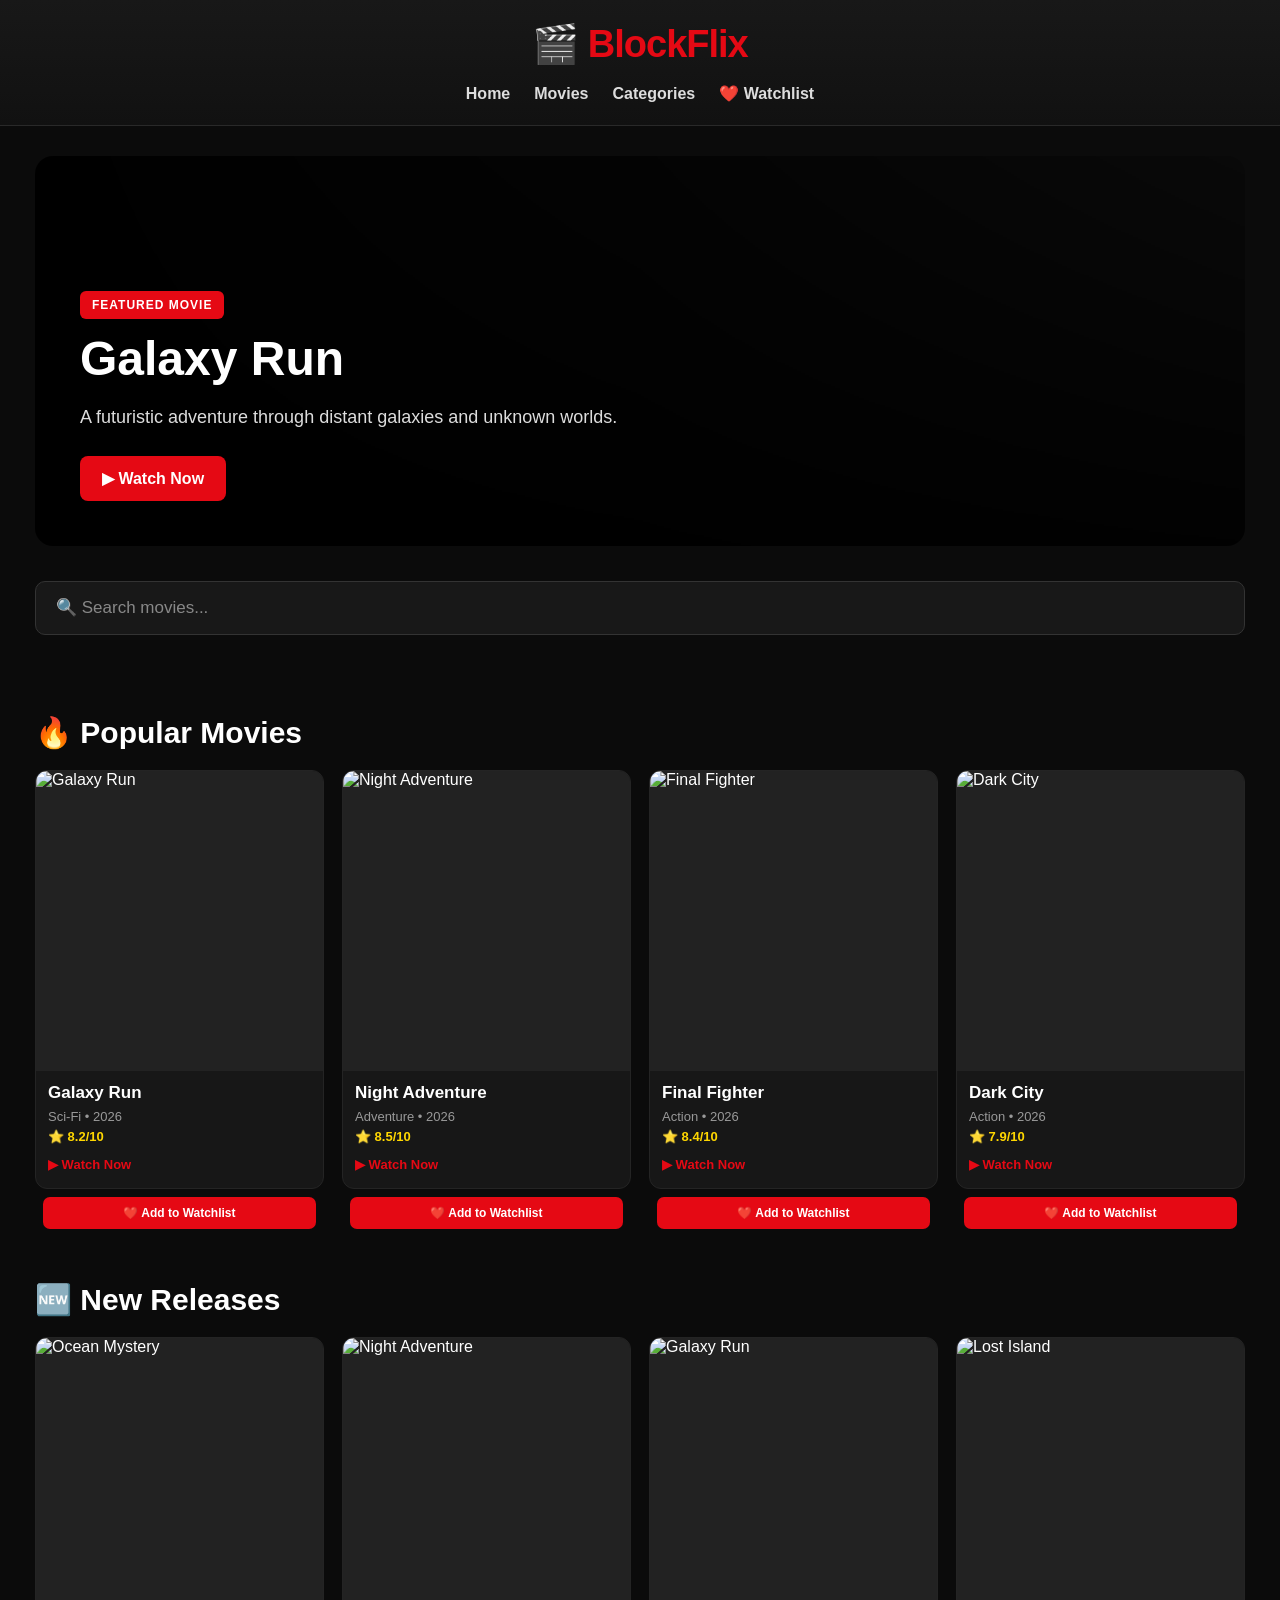
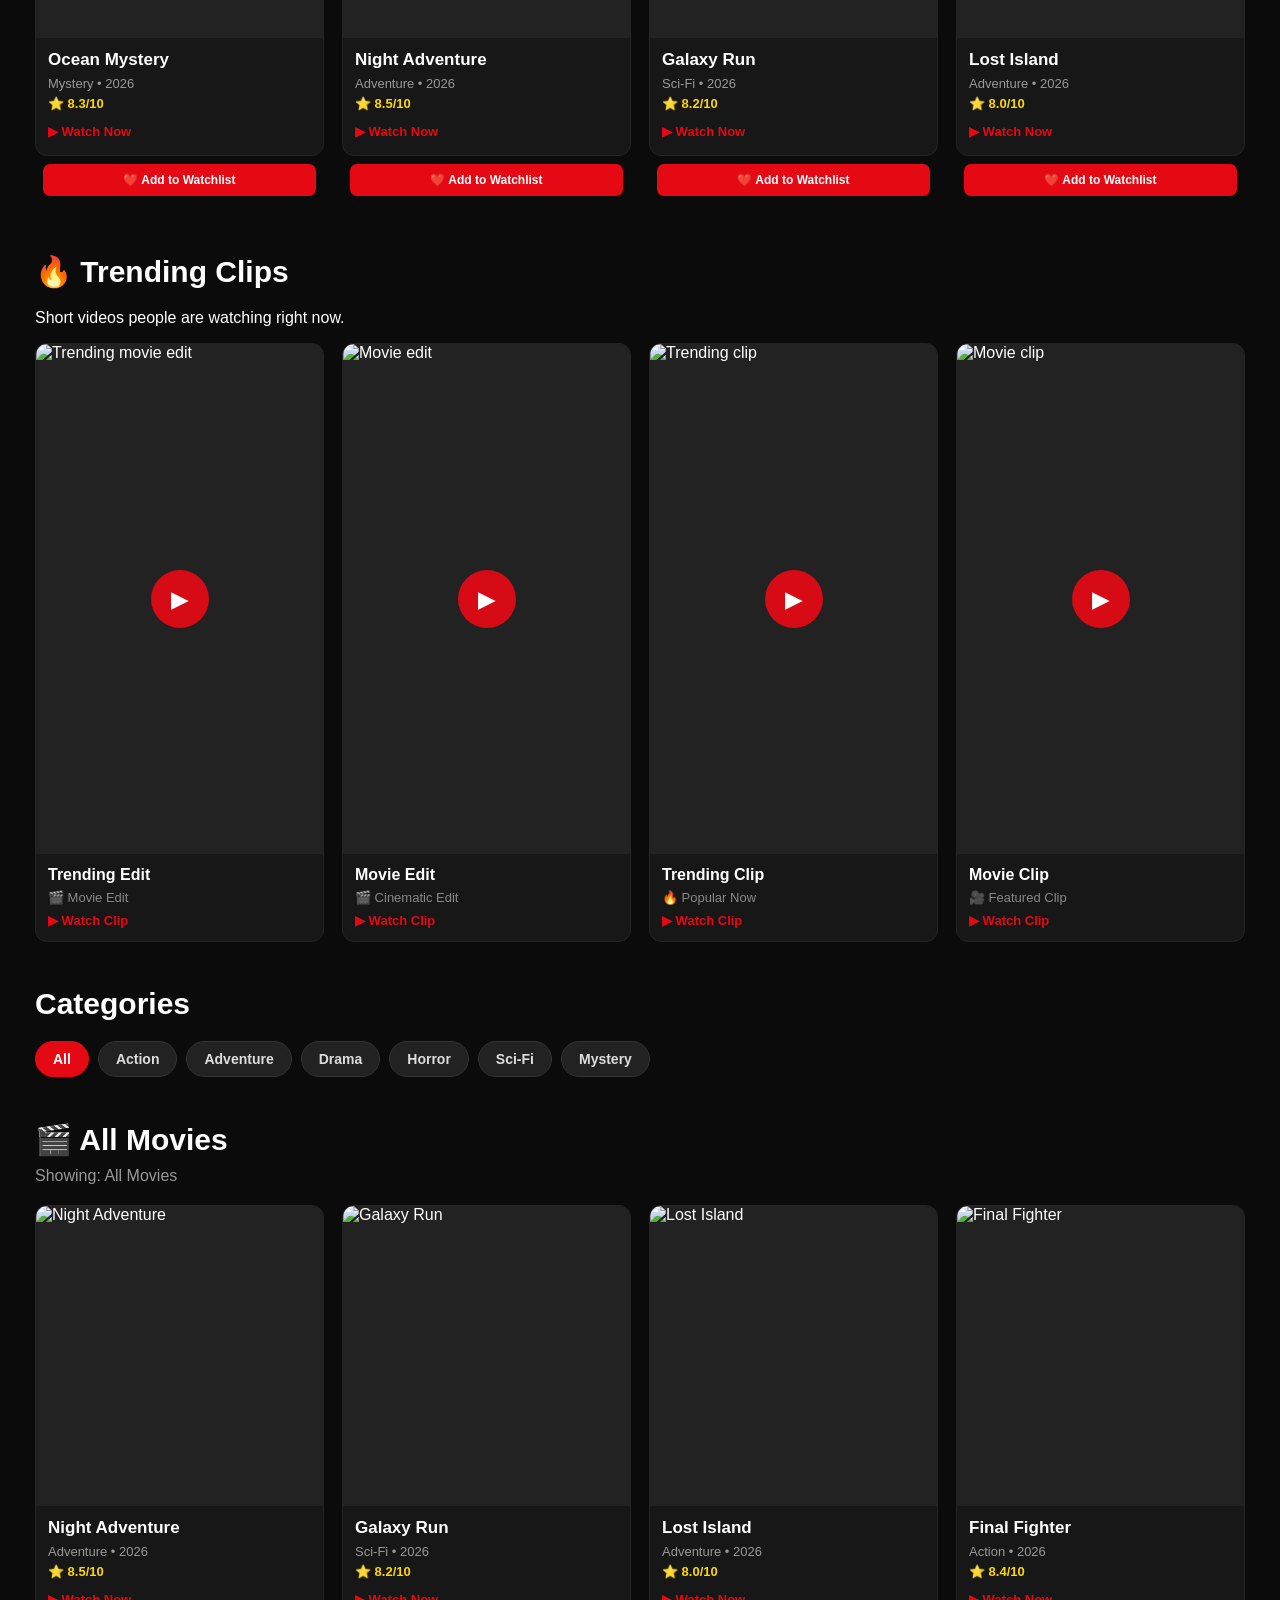
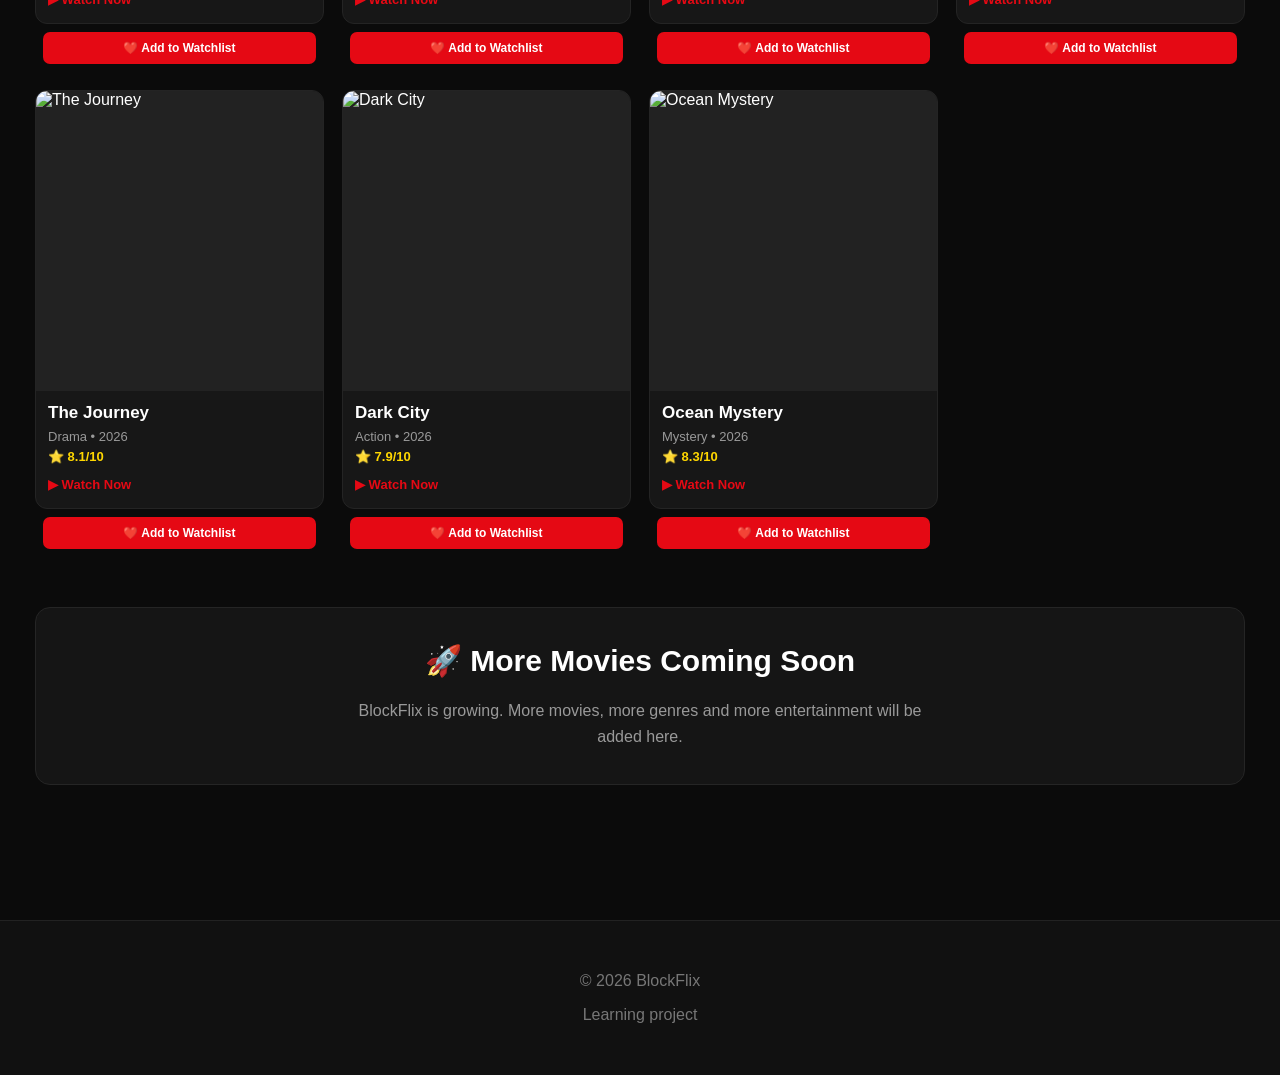
==== index.html @ 64aae800 "Add files via upload" ====
<!DOCTYPE html>
<html lang="en">

<head>

    <meta charset="UTF-8">

    <meta
        name="viewport"
        content="width=device-width, initial-scale=1.0"
    >

    <title>BlockFlix</title>

    <link
        rel="stylesheet"
        href="style.css"
    >

</head>


<body>


<!-- =========================================
     HEADER
========================================= -->

<header>

    <h1>
        🎬 BlockFlix
    </h1>

    <nav>

        <a href="index.html">
            Home
        </a>

        <a href="#movies">
            Movies
        </a>

        <a href="#categories">
            Categories
        </a>

        <a href="watchlist.html">
            ❤️ Watchlist
        </a>

    </nav>

</header>



<!-- =========================================
     MAIN
========================================= -->

<main>


    <!-- =====================================
         FEATURED MOVIE
    ====================================== -->

    <section class="featured-movie">

        <div class="featured-content">

            <span class="featured-label">
                FEATURED MOVIE
            </span>

            <h2>
                Galaxy Run
            </h2>

            <p>
                A futuristic adventure through
                distant galaxies and unknown worlds.
            </p>

            <a
                href="movie.html?id=galaxy-run"
                class="featured-button"
            >
                ▶ Watch Now
            </a>

        </div>

    </section>



    <!-- =====================================
         SEARCH
    ====================================== -->

    <input
        type="text"
        id="searchInput"
        placeholder="🔍 Search movies..."
        autocomplete="off"
    >



    <!-- =====================================
         CONTINUE WATCHING
    ====================================== -->

    <section
        id="continueWatchingSection"
        style="display: none;"
    >

        <h2>
            ▶️ Continue Watching
        </h2>

        <div
            id="continueWatchingGrid"
            class="movie-grid"
        ></div>

    </section>



    <!-- =====================================
         POPULAR MOVIES
    ====================================== -->

    <section id="popular">

        <h2>
            🔥 Popular Movies
        </h2>

        <div
            id="popularMovieGrid"
            class="movie-grid"
        >

            <p>
                Loading popular movies...
            </p>

        </div>

    </section>



    <!-- =====================================
         NEW RELEASES
    ====================================== -->

    <section id="new-releases">

        <h2>
            🆕 New Releases
        </h2>

        <div
            id="newReleaseGrid"
            class="movie-grid"
        >

            <p>
                Loading new releases...
            </p>

        </div>

    </section>



    <!-- =====================================
         TRENDING CLIPS
    ====================================== -->

    <section
        id="trending"
        class="trending-section"
    >

        <h2>
            🔥 Trending Clips
        </h2>

        <p class="trending-subtitle">
            Short videos people are watching right now.
        </p>


        <div class="trending-grid">


            <!-- CLIP 1 -->

            <a
                href="clip.html?id=7656446987218291999"
                class="trending-card"
            >

                <div class="trending-image">

                    <img
                        src="https://images.unsplash.com/photo-1485846234645-a62644f84728?auto=format&fit=crop&w=700&q=80"
                        alt="Trending movie edit"
                        loading="lazy"
                    >

                    <div class="trending-play">
                        ▶
                    </div>

                </div>

                <div class="trending-info">

                    <h3>
                        Trending Edit
                    </h3>

                    <p>
                        🎬 Movie Edit
                    </p>

                    <span class="watch-now">
                        ▶ Watch Clip
                    </span>

                </div>

            </a>



            <!-- CLIP 2 -->

            <a
                href="clip.html?id=7653207770488950037"
                class="trending-card"
            >

                <div class="trending-image">

                    <img
                        src="https://images.unsplash.com/photo-1517604931442-7e0c8ed2963c?auto=format&fit=crop&w=700&q=80"
                        alt="Movie edit"
                        loading="lazy"
                    >

                    <div class="trending-play">
                        ▶
                    </div>

                </div>

                <div class="trending-info">

                    <h3>
                        Movie Edit
                    </h3>

                    <p>
                        🎬 Cinematic Edit
                    </p>

                    <span class="watch-now">
                        ▶ Watch Clip
                    </span>

                </div>

            </a>



            <!-- CLIP 3 -->

            <a
                href="clip.html?id=7674280271902018824"
                class="trending-card"
            >

                <div class="trending-image">

                    <img
                        src="https://images.unsplash.com/photo-1536440136628-849c177e76a1?auto=format&fit=crop&w=700&q=80"
                        alt="Trending clip"
                        loading="lazy"
                    >

                    <div class="trending-play">
                        ▶
                    </div>

                </div>

                <div class="trending-info">

                    <h3>
                        Trending Clip
                    </h3>

                    <p>
                        🔥 Popular Now
                    </p>

                    <span class="watch-now">
                        ▶ Watch Clip
                    </span>

                </div>

            </a>



            <!-- CLIP 4 -->

            <a
                href="clip.html?id=7661126710695349526"
                class="trending-card"
            >

                <div class="trending-image">

                    <img
                        src="https://images.unsplash.com/photo-1489599849927-2ee91cede3ba?auto=format&fit=crop&w=700&q=80"
                        alt="Movie clip"
                        loading="lazy"
                    >

                    <div class="trending-play">
                        ▶
                    </div>

                </div>

                <div class="trending-info">

                    <h3>
                        Movie Clip
                    </h3>

                    <p>
                        🎥 Featured Clip
                    </p>

                    <span class="watch-now">
                        ▶ Watch Clip
                    </span>

                </div>

            </a>


        </div>

    </section>



    <!-- =====================================
         CATEGORIES
    ====================================== -->

    <section id="categories">

        <h2>
            Categories
        </h2>

        <div class="category-buttons">

            <button
                class="category-button active"
                onclick="filterMovies('All')"
            >
                All
            </button>

            <button
                class="category-button"
                onclick="filterMovies('Action')"
            >
                Action
            </button>

            <button
                class="category-button"
                onclick="filterMovies('Adventure')"
            >
                Adventure
            </button>

            <button
                class="category-button"
                onclick="filterMovies('Drama')"
            >
                Drama
            </button>

            <button
                class="category-button"
                onclick="filterMovies('Horror')"
            >
                Horror
            </button>

            <button
                class="category-button"
                onclick="filterMovies('Sci-Fi')"
            >
                Sci-Fi
            </button>

            <button
                class="category-button"
                onclick="filterMovies('Mystery')"
            >
                Mystery
            </button>

        </div>

    </section>



    <!-- =====================================
         ALL MOVIES
    ====================================== -->

    <section id="movies">

        <h2>
            🎬 All Movies
        </h2>

        <p
            id="categoryStatus"
            style="
                color: #999;
                margin-top: -10px;
                margin-bottom: 20px;
            "
        >
            Showing: All Movies
        </p>

        <div
            id="movieGrid"
            class="movie-grid"
        >

            <p>
                Loading movies...
            </p>

        </div>

    </section>



    <!-- =====================================
         COMING SOON
    ====================================== -->

    <section class="coming-soon">

        <h2>
            🚀 More Movies Coming Soon
        </h2>

        <p>
            BlockFlix is growing. More movies,
            more genres and more entertainment
            will be added here.
        </p>

    </section>


</main>



<!-- =========================================
     FOOTER
========================================= -->

<footer>

    <p>
        © 2026 BlockFlix
    </p>

    <p>
        Learning project
    </p>

</footer>



<!-- =========================================
     JAVASCRIPT
========================================= -->

<script src="script.js"></script>

</body>

</html>
---- style.css ----
/* =========================================
   BLOCKFLIX — STREAMING STYLE
========================================= */

* {
    box-sizing: border-box;
}

html {
    scroll-behavior: smooth;
}

body {
    margin: 0;
    padding: 0;
    background: #0b0b0b;
    color: #ffffff;
    font-family: Arial, Helvetica, sans-serif;
}


/* =========================================
   HEADER
========================================= */

header {
    background: linear-gradient(
        to bottom,
        #181818,
        #111111
    );

    padding: 22px 20px;

    text-align: center;

    border-bottom: 1px solid #292929;

    position: sticky;
    top: 0;
    z-index: 100;
}

header h1 {
    margin: 0 0 18px;

    color: #e50914;

    font-size: 38px;

    font-weight: 900;

    letter-spacing: -1px;
}

nav {
    display: flex;

    justify-content: center;

    align-items: center;

    gap: 24px;

    flex-wrap: wrap;
}

nav a {
    color: #dddddd;

    text-decoration: none;

    font-size: 16px;

    font-weight: bold;

    transition:
        color 0.2s ease,
        transform 0.2s ease;
}

nav a:hover {
    color: #ffffff;

    transform: translateY(-1px);
}


/* =========================================
   MAIN
========================================= */

main {
    width: 100%;

    max-width: 1250px;

    margin: auto;

    padding: 30px 20px;
}


/* =========================================
   FEATURED MOVIE
========================================= */

.featured-movie {
    min-height: 390px;

    display: flex;

    align-items: flex-end;

    padding: 45px;

    margin-bottom: 35px;

    border-radius: 18px;

    overflow: hidden;

    background:
        linear-gradient(
            90deg,
            rgba(0,0,0,0.95),
            rgba(0,0,0,0.65),
            rgba(0,0,0,0.15)
        ),
        linear-gradient(
            180deg,
            transparent,
            rgba(0,0,0,0.8)
        );

    position: relative;
}

.featured-content {
    max-width: 600px;

    position: relative;

    z-index: 2;
}

.featured-label {
    display: inline-block;

    color: #ffffff;

    background: #e50914;

    padding: 7px 12px;

    border-radius: 6px;

    font-size: 12px;

    font-weight: 900;

    letter-spacing: 1px;

    margin-bottom: 12px;
}

.featured-movie h2 {
    font-size: 48px;

    margin: 0 0 12px;

    font-weight: 900;
}

.featured-movie p {
    color: #dddddd;

    font-size: 18px;

    line-height: 1.5;

    margin-bottom: 25px;
}

.featured-button {
    display: inline-block;

    background: #e50914;

    color: white;

    text-decoration: none;

    padding: 13px 22px;

    border-radius: 8px;

    font-weight: bold;

    transition:
        background 0.2s ease,
        transform 0.2s ease;
}

.featured-button:hover {
    background: #b20710;

    transform: translateY(-2px);
}


/* =========================================
   SEARCH
========================================= */

#searchInput {
    width: 100%;

    padding: 16px 20px;

    margin-bottom: 35px;

    border: 1px solid #333;

    border-radius: 10px;

    background: #181818;

    color: white;

    font-size: 17px;

    outline: none;
}

#searchInput::placeholder {
    color: #888;
}

#searchInput:focus {
    border-color: #e50914;

    box-shadow:
        0 0 0 2px rgba(229,9,20,0.15);
}


/* =========================================
   SECTION TITLES
========================================= */

section {
    margin-bottom: 45px;
}

h2 {
    font-size: 30px;

    margin-top: 45px;

    margin-bottom: 20px;

    font-weight: 800;
}


/* =========================================
   MOVIE GRID
========================================= */

.movie-grid {
    display: grid;

    grid-template-columns:
        repeat(4, minmax(0, 1fr));

    gap: 18px;
}


/* =========================================
   MOVIE CARD WRAPPER
========================================= */

.watchlist-card-wrapper {
    min-width: 0;

    position: relative;
}


/* =========================================
   MOVIE LINK
========================================= */

.movie-link {
    display: block;

    color: white;

    text-decoration: none;
}


/* =========================================
   MOVIE CARD
========================================= */

.movie-card {
    background: #171717;

    border-radius: 12px;

    overflow: hidden;

    border: 1px solid #242424;

    transition:
        transform 0.25s ease,
        border-color 0.25s ease,
        box-shadow 0.25s ease;
}

.movie-card:hover {
    transform: translateY(-5px);

    border-color: #444;

    box-shadow:
        0 12px 30px rgba(0,0,0,0.45);
}


/* =========================================
   MOVIE POSTER
========================================= */

.movie-card img {
    width: 100%;

    height: 300px;

    object-fit: cover;

    display: block;

    background: #222;

    transition: transform 0.3s ease;
}

.movie-card:hover img {
    transform: scale(1.03);
}


/* =========================================
   MOVIE CARD CONTENT
========================================= */

.movie-card-content {
    padding: 12px 12px 15px;
}

.movie-card h3 {
    margin: 0 0 6px;

    font-size: 17px;

    font-weight: 800;

    white-space: nowrap;

    overflow: hidden;

    text-overflow: ellipsis;
}

.movie-card p {
    margin: 5px 0;

    color: #999;

    font-size: 13px;
}

.movie-rating {
    color: #ffd700 !important;

    font-weight: bold;
}


/* =========================================
   WATCH NOW
========================================= */

.watch-now {
    display: inline-block;

    margin-top: 8px;

    color: #e50914;

    font-size: 13px;

    font-weight: bold;
}


/* =========================================
   CARD WATCHLIST BUTTON
========================================= */

.card-watchlist-button {
    width: calc(100% - 16px);

    margin: 8px;

    padding: 9px;

    border: none;

    border-radius: 7px;

    background: #e50914;

    color: white;

    font-size: 12px;

    font-weight: bold;

    cursor: pointer;

    transition: background 0.2s ease;
}

.card-watchlist-button:hover {
    background: #b20710;
}

.card-watchlist-button.in-watchlist {
    background: #198754;
}


/* =========================================
   REMOVE WATCHLIST
========================================= */

.remove-watchlist-button {
    width: calc(100% - 16px);

    margin: 0 8px 8px;

    padding: 9px;

    border: none;

    border-radius: 7px;

    background: #444;

    color: white;

    font-size: 12px;

    font-weight: bold;

    cursor: pointer;
}

.remove-watchlist-button:hover {
    background: #666;
}


/* =========================================
   CATEGORIES
========================================= */

.category-buttons {
    display: flex;

    flex-wrap: wrap;

    gap: 9px;

    margin-bottom: 30px;
}

.category-button {
    background: #222;

    color: #ddd;

    border: 1px solid #333;

    border-radius: 20px;

    padding: 9px 17px;

    font-size: 14px;

    font-weight: bold;

    cursor: pointer;

    transition:
        background 0.2s ease,
        color 0.2s ease;
}

.category-button:hover {
    background: #333;

    color: white;
}

.category-button.active {
    background: #e50914;

    border-color: #e50914;

    color: white;
}


/* =========================================
   TRENDING CLIPS
========================================= */

.trending-section {
    margin-top: 50px;
}

.trending-grid {
    display: grid;

    grid-template-columns:
        repeat(4, minmax(0, 1fr));

    gap: 18px;
}

.trending-card {
    display: block;

    color: white;

    text-decoration: none;

    background: #171717;

    border: 1px solid #242424;

    border-radius: 12px;

    overflow: hidden;

    transition:
        transform 0.25s ease,
        border-color 0.25s ease;
}

.trending-card:hover {
    transform: translateY(-5px);

    border-color: #444;
}

.trending-image {
    position: relative;

    width: 100%;

    aspect-ratio: 9 / 16;

    background: #222;

    overflow: hidden;
}

.trending-image img {
    width: 100%;

    height: 100%;

    object-fit: cover;

    display: block;
}

.trending-play {
    position: absolute;

    left: 50%;

    top: 50%;

    transform:
        translate(-50%, -50%);

    width: 58px;

    height: 58px;

    border-radius: 50%;

    background: rgba(229,9,20,0.92);

    display: flex;

    align-items: center;

    justify-content: center;

    font-size: 23px;
}

.trending-info {
    padding: 12px;
}

.trending-info h3 {
    margin: 0 0 6px;

    font-size: 16px;
}

.trending-info p {
    margin: 0;

    color: #888;

    font-size: 13px;
}


/* =========================================
   COMING SOON
========================================= */

.coming-soon {
    margin-top: 50px;

    padding: 35px 25px;

    text-align: center;

    background: #151515;

    border: 1px solid #252525;

    border-radius: 15px;
}

.coming-soon h2 {
    margin-top: 0;
}

.coming-soon p {
    color: #999;

    line-height: 1.6;

    max-width: 600px;

    margin: auto;
}


/* =========================================
   MOVIE PAGE
========================================= */

.movie-container {
    max-width: 950px;

    margin: auto;

    text-align: center;
}

#moviePoster {
    width: 100%;

    max-width: 500px;

    max-height: 650px;

    object-fit: cover;

    border-radius: 15px;

    display: block;

    margin: auto;

    box-shadow:
        0 15px 45px rgba(0,0,0,0.45);
}

#movieTitle {
    font-size: 42px;

    margin-top: 30px;

    margin-bottom: 10px;
}

.movie-info {
    color: #aaa;

    font-size: 18px;

    margin: 12px 0;
}

.movie-description {
    color: #ccc;

    font-size: 18px;

    line-height: 1.6;

    margin: 25px auto;

    max-width: 700px;
}


/* =========================================
   MOVIE ACTIONS
========================================= */

.movie-actions {
    display: flex;

    justify-content: center;

    align-items: center;

    flex-wrap: wrap;

    gap: 8px;

    margin: 25px 0;
}


/* =========================================
   BUTTONS
========================================= */

button,
.movie-button {
    display: inline-block;

    background: #e50914;

    color: white;

    border: none;

    border-radius: 8px;

    padding: 12px 20px;

    font-size: 15px;

    font-weight: bold;

    text-decoration: none;

    cursor: pointer;

    transition:
        background 0.2s ease,
        transform 0.2s ease;
}

button:hover,
.movie-button:hover {
    background: #b20710;

    transform: translateY(-1px);
}


/* =========================================
   DOWNLOAD
========================================= */

.download-button {
    background: #198754;
}

.download-button:hover {
    background: #146c43;
}


/* =========================================
   VIDEO PLAYER
========================================= */

.video-container {
    width: 100%;

    max-width: 900px;

    margin: 20px auto 30px;

    background: #000;

    border-radius: 12px;

    overflow: hidden;

    box-shadow:
        0 15px 40px rgba(0,0,0,0.45);
}

#movieVideo {
    width: 100%;

    display: block;

    background: #000;

    max-height: 75vh;
}


/* =========================================
   SHORT VIDEOS
========================================= */

.short-videos {
    margin-top: 60px;
}

.short-video-grid {
    display: grid;

    grid-template-columns:
        repeat(3, 1fr);

    gap: 18px;
}

.short-video-card {
    background: #171717;

    border-radius: 12px;

    overflow: hidden;

    padding-bottom: 15px;

    border: 1px solid #242424;
}

.short-video-card video {
    width: 100%;

    display: block;
}

.short-video-card h3 {
    font-size: 18px;

    margin: 14px;
}

.short-video-card p {
    color: #999;

    margin: 0 14px;
}


/* =========================================
   FOOTER
========================================= */

footer {
    background: #111;

    text-align: center;

    padding: 35px 20px;

    margin-top: 60px;

    color: #777;

    border-top: 1px solid #222;
}


/* =========================================
   TABLET
========================================= */

@media (max-width: 900px) {

    .movie-grid {
        grid-template-columns:
            repeat(3, minmax(0, 1fr));
    }

    .trending-grid {
        grid-template-columns:
            repeat(3, minmax(0, 1fr));
    }

    .movie-card img {
        height: 280px;
    }
}


/* =========================================
   MOBILE
========================================= */

@media (max-width: 600px) {

    header {
        padding: 18px 12px;
    }

    header h1 {
        font-size: 30px;

        margin-bottom: 15px;
    }

    nav {
        gap: 12px 17px;
    }

    nav a {
        font-size: 14px;
    }

    main {
        padding: 18px 12px;
    }

    h2 {
        font-size: 25px;

        margin-top: 35px;

        margin-bottom: 17px;
    }


    /* FEATURED */

    .featured-movie {
        min-height: 330px;

        padding: 25px 20px;

        border-radius: 14px;
    }

    .featured-movie h2 {
        font-size: 34px;
    }

    .featured-movie p {
        font-size: 15px;
    }


    /* SEARCH */

    #searchInput {
        padding: 14px 16px;

        font-size: 16px;

        border-radius: 9px;
    }


    /* CATEGORIES */

    .category-buttons {
        gap: 7px;
    }

    .category-button {
        padding: 8px 13px;

        font-size: 13px;
    }


    /* MOVIE GRID */

    .movie-grid {
        grid-template-columns:
            repeat(2, minmax(0, 1fr));

        gap: 11px;
    }

    .movie-card {
        border-radius: 10px;
    }

    .movie-card img {
        height: 230px;
    }

    .movie-card-content {
        padding: 10px;
    }

    .movie-card h3 {
        font-size: 15px;

        margin: 0 0 5px;
    }

    .movie-card p {
        font-size: 12px;

        margin: 4px 0;
    }

    .watch-now {
        font-size: 12px;

        margin-top: 7px;
    }

    .card-watchlist-button {
        width: calc(100% - 12px);

        margin: 6px;

        padding: 8px 5px;

        font-size: 11px;
    }

    .remove-watchlist-button {
        width: calc(100% - 12px);

        margin: 0 6px 6px;

        padding: 8px 5px;

        font-size: 11px;
    }


    /* TRENDING */

    .trending-grid {
        grid-template-columns:
            repeat(2, minmax(0, 1fr));

        gap: 11px;
    }

    .trending-card {
        border-radius: 10px;
    }

    .trending-play {
        width: 48px;

        height: 48px;

        font-size: 19px;
    }

    .trending-info {
        padding: 9px;
    }

    .trending-info h3 {
        font-size: 14px;
    }

    .trending-info p {
        font-size: 11px;
    }


    /* MOVIE PAGE */

    #movieTitle {
        font-size: 31px;
    }

    #moviePoster {
        max-height: 500px;

        border-radius: 12px;
    }

    .movie-info {
        font-size: 16px;
    }

    .movie-description {
        font-size: 16px;

        line-height: 1.5;
    }

    .movie-actions {
        flex-direction: column;

        width: 100%;
    }

    .movie-actions button,
    .movie-actions .movie-button {
        width: 100%;

        max-width: 330px;

        margin: 4px;

        text-align: center;
    }

    .video-container {
        border-radius: 9px;
    }

    #movieVideo {
        max-height: none;
    }


    /* FOOTER */

    footer {
        padding: 28px 15px;

        margin-top: 40px;
    }

}
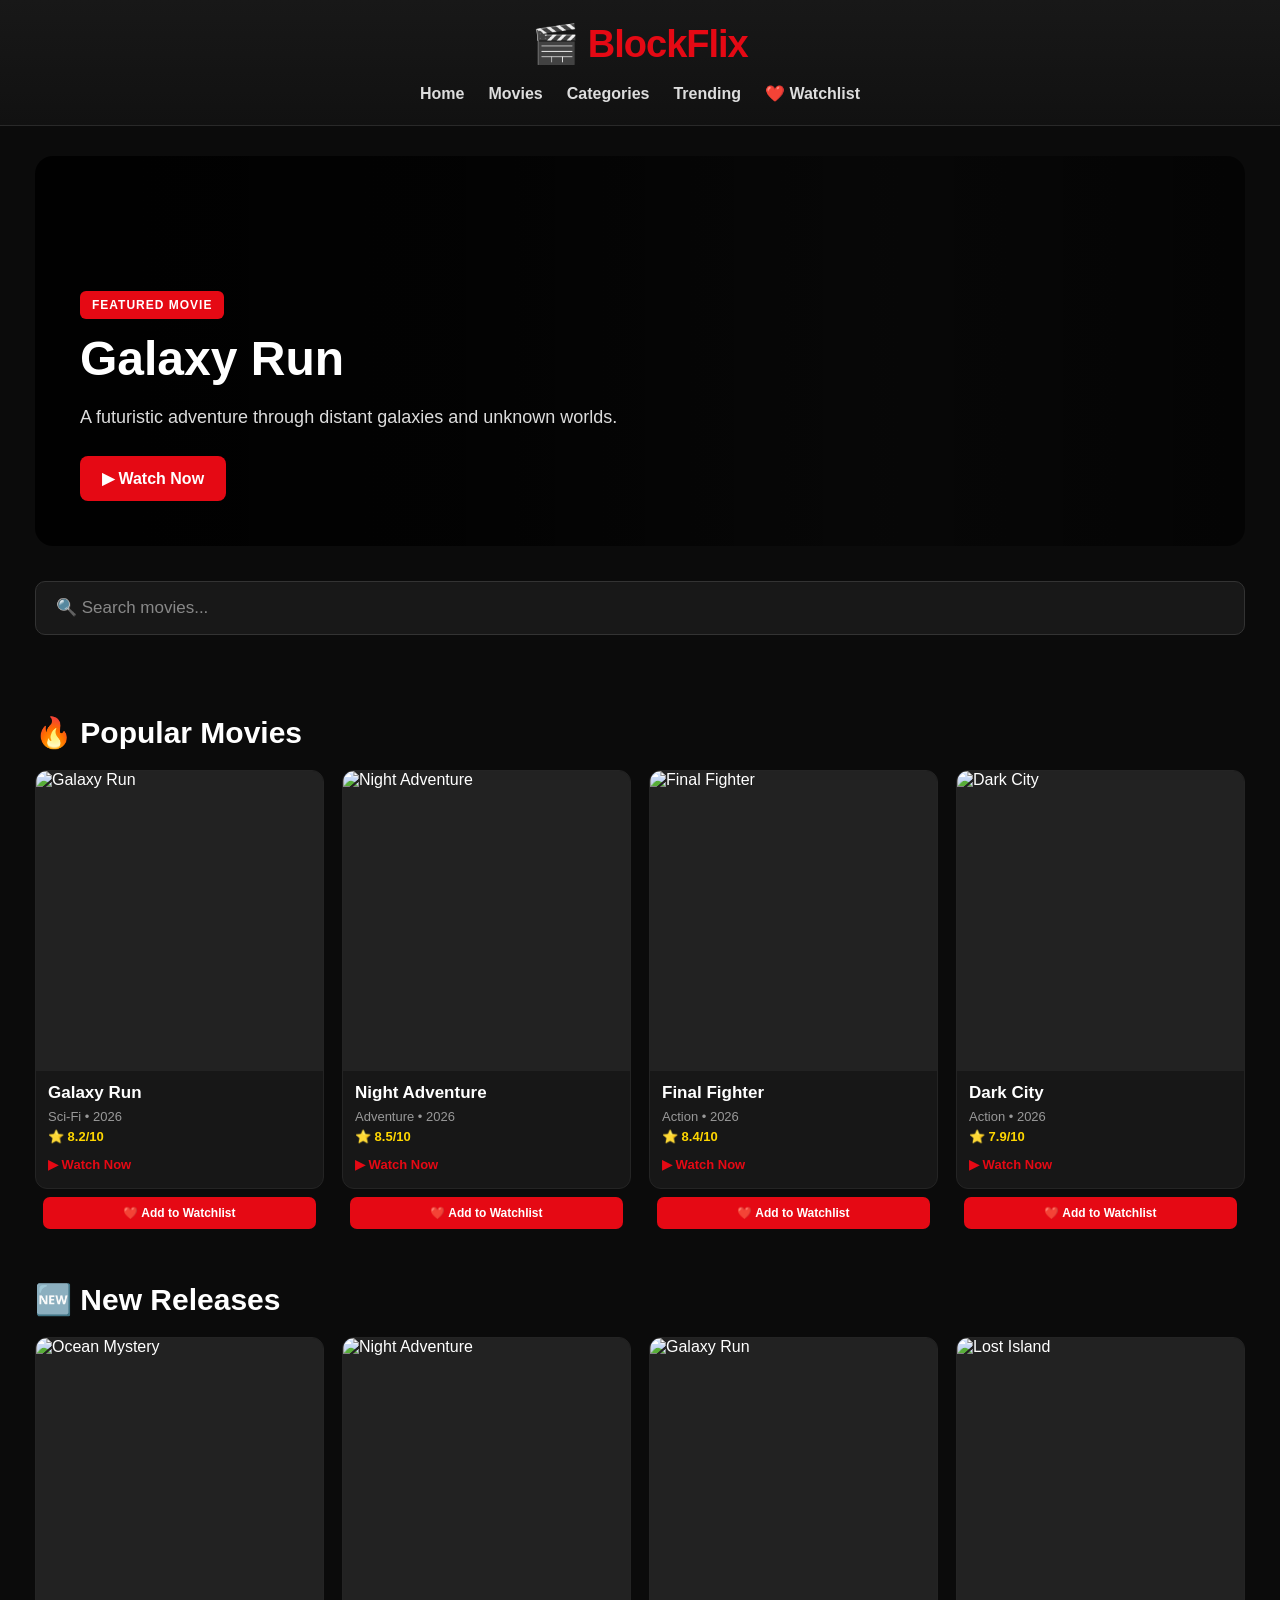
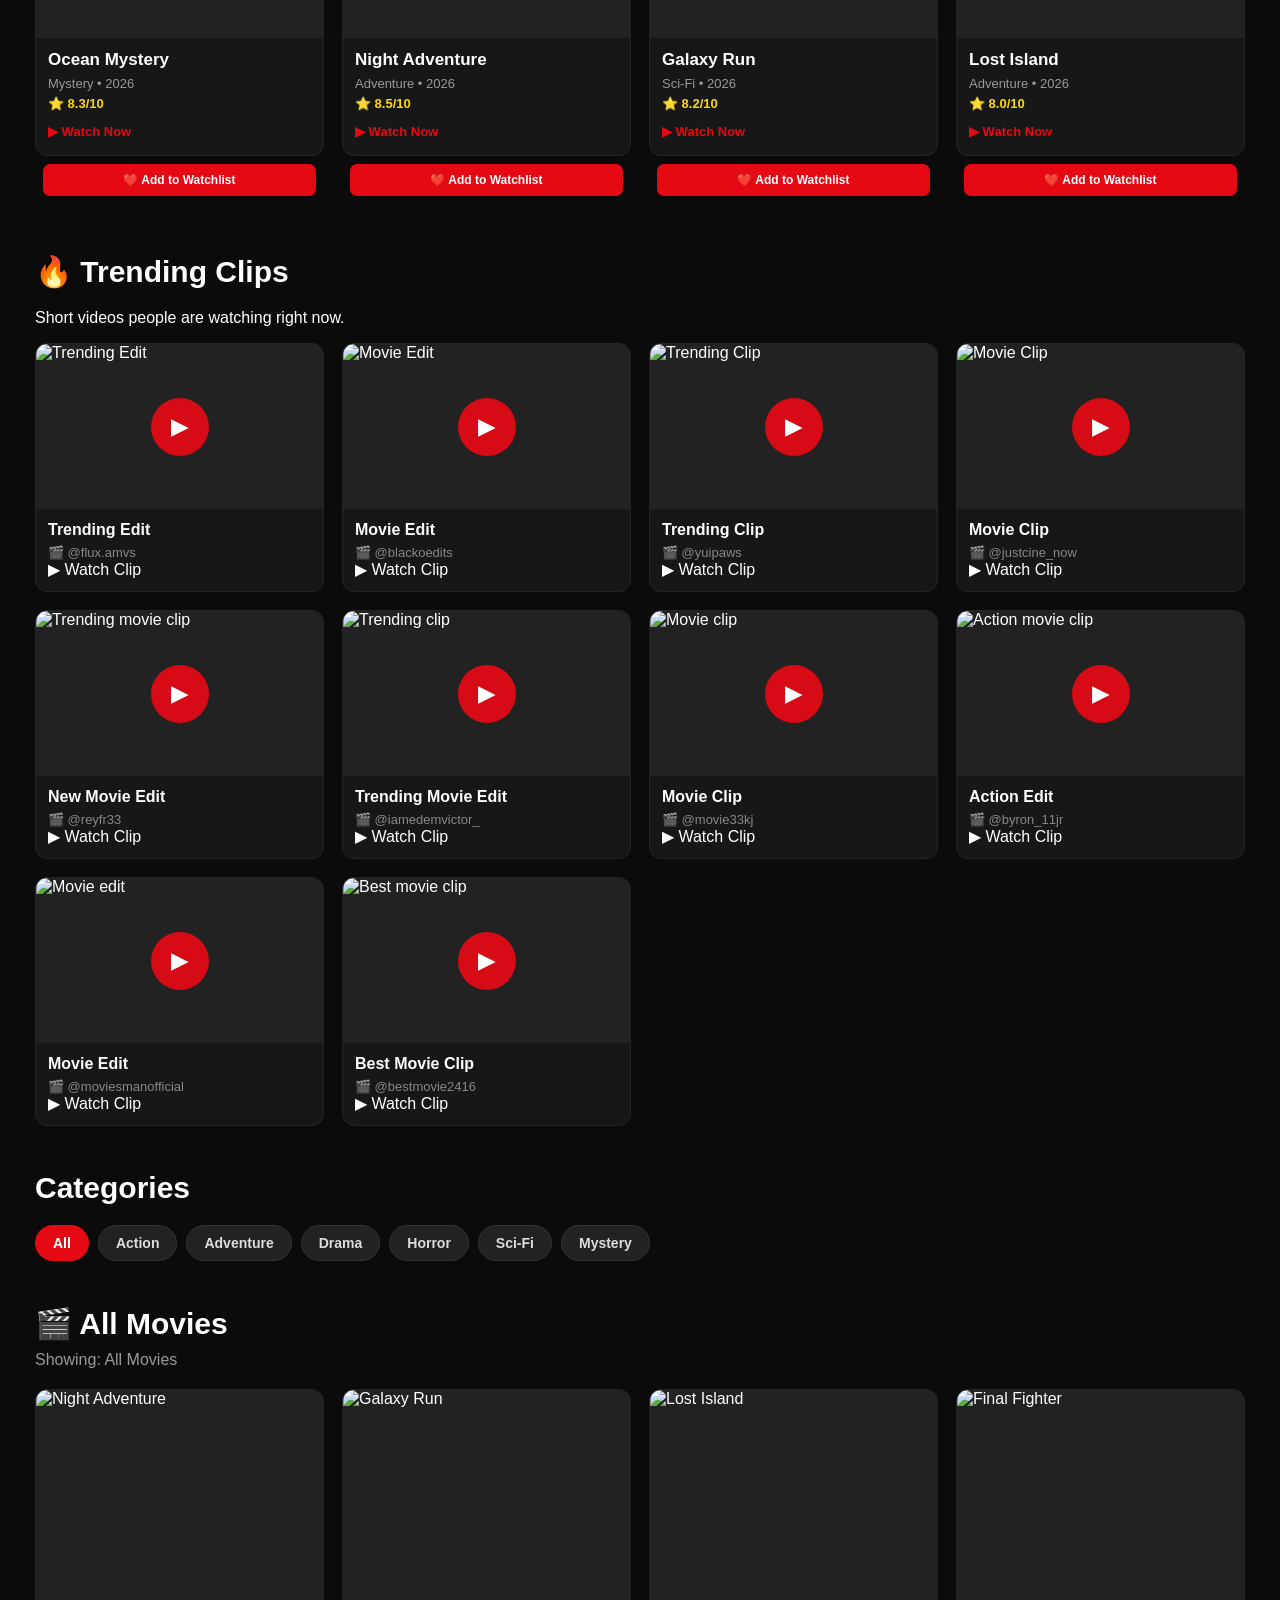
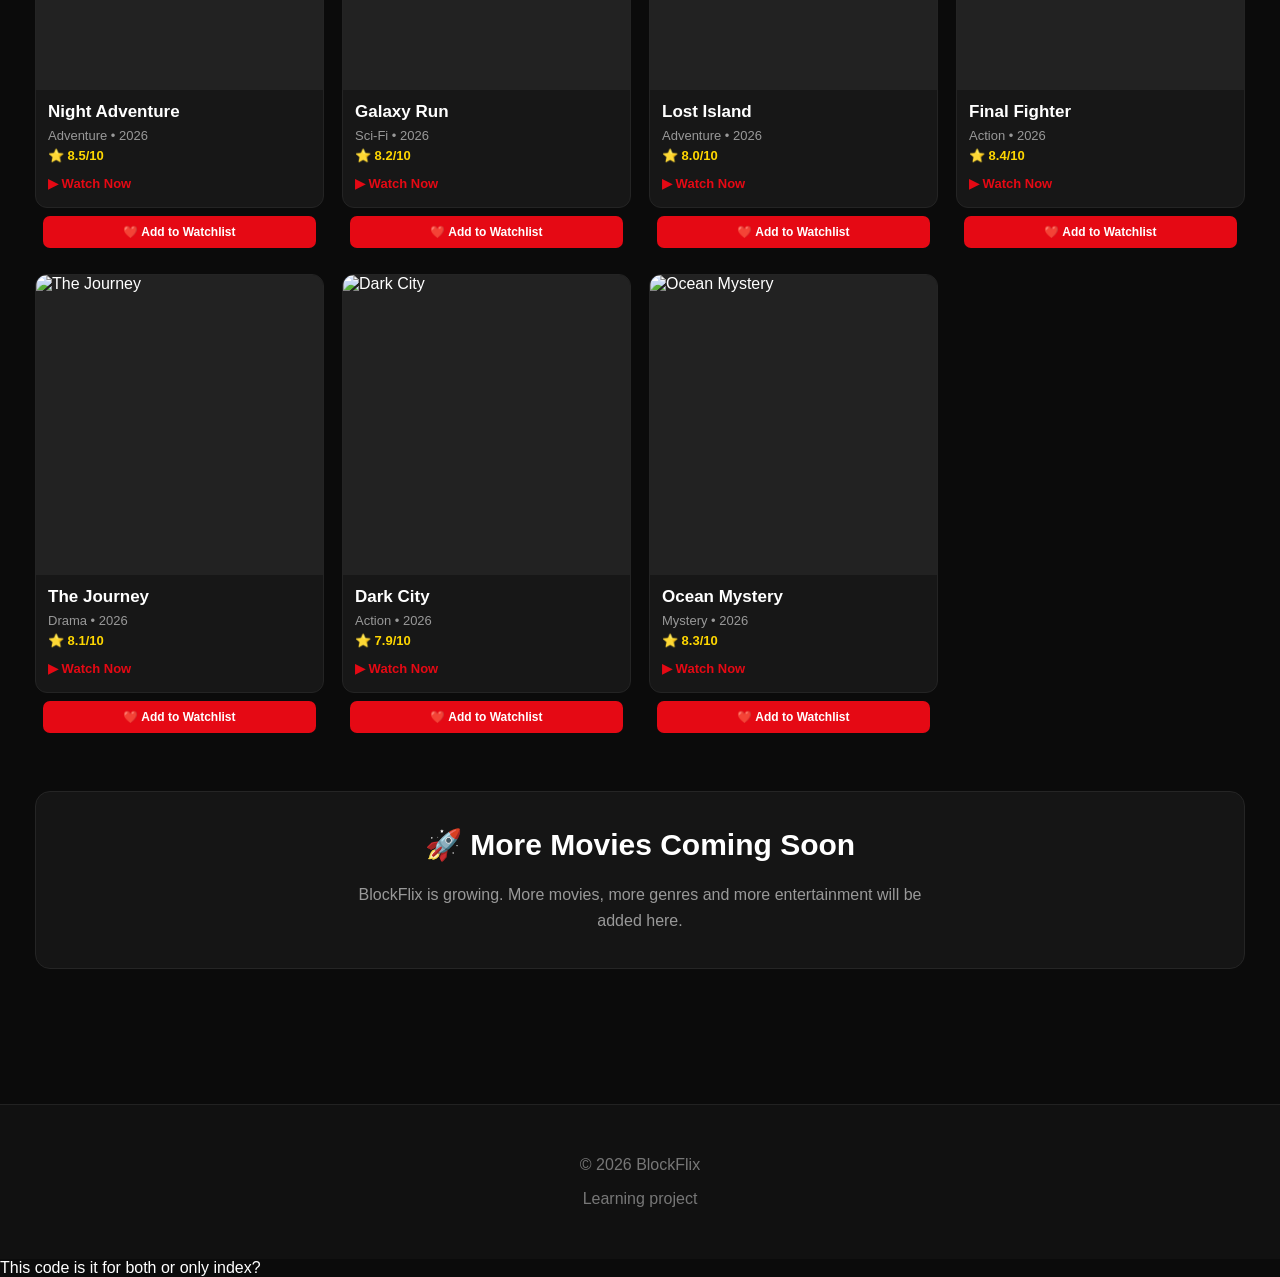
==== commit f7e76600: "Update index.html" ====
--- a/index.html
+++ b/index.html
@@ -1,528 +1,866 @@
-<!DOCTYPE html>
-<html lang="en">
-
-<head>
-
-    <meta charset="UTF-8">
-
-    <meta
-        name="viewport"
-        content="width=device-width, initial-scale=1.0"
-    >
-
-    <title>BlockFlix</title>
-
-    <link
-        rel="stylesheet"
-        href="style.css"
-    >
-
-</head>
-
-
-<body>
-
-
-<!-- =========================================
-     HEADER
-========================================= -->
-
-<header>
-
-    <h1>
-        🎬 BlockFlix
-    </h1>
-
-    <nav>
-
-        <a href="index.html">
-            Home
-        </a>
-
-        <a href="#movies">
-            Movies
-        </a>
-
-        <a href="#categories">
-            Categories
-        </a>
-
-        <a href="watchlist.html">
-            ❤️ Watchlist
-        </a>
-
-    </nav>
-
-</header>
-
-
-
-<!-- =========================================
-     MAIN
-========================================= -->
-
-<main>
-
-
-    <!-- =====================================
-         FEATURED MOVIE
-    ====================================== -->
-
-    <section class="featured-movie">
-
-        <div class="featured-content">
-
-            <span class="featured-label">
-                FEATURED MOVIE
-            </span>
-
-            <h2>
-                Galaxy Run
-            </h2>
-
-            <p>
-                A futuristic adventure through
-                distant galaxies and unknown worlds.
-            </p>
-
-            <a
-                href="movie.html?id=galaxy-run"
-                class="featured-button"
-            >
-                ▶ Watch Now
-            </a>
-
-        </div>
-
-    </section>
-
-
-
-    <!-- =====================================
-         SEARCH
-    ====================================== -->
-
-    <input
-        type="text"
-        id="searchInput"
-        placeholder="🔍 Search movies..."
-        autocomplete="off"
-    >
-
-
-
-    <!-- =====================================
-         CONTINUE WATCHING
-    ====================================== -->
-
-    <section
-        id="continueWatchingSection"
-        style="display: none;"
-    >
-
-        <h2>
-            ▶️ Continue Watching
-        </h2>
-
-        <div
-            id="continueWatchingGrid"
-            class="movie-grid"
-        ></div>
-
-    </section>
-
-
-
-    <!-- =====================================
-         POPULAR MOVIES
-    ====================================== -->
-
-    <section id="popular">
-
-        <h2>
-            🔥 Popular Movies
-        </h2>
-
-        <div
-            id="popularMovieGrid"
-            class="movie-grid"
-        >
-
-            <p>
-                Loading popular movies...
-            </p>
-
-        </div>
-
-    </section>
-
-
-
-    <!-- =====================================
-         NEW RELEASES
-    ====================================== -->
-
-    <section id="new-releases">
-
-        <h2>
-            🆕 New Releases
-        </h2>
-
-        <div
-            id="newReleaseGrid"
-            class="movie-grid"
-        >
-
-            <p>
-                Loading new releases...
-            </p>
-
-        </div>
-
-    </section>
-
-
-
-    <!-- =====================================
-         TRENDING CLIPS
-    ====================================== -->
-
-    <section
-        id="trending"
-        class="trending-section"
-    >
-
-        <h2>
-            🔥 Trending Clips
-        </h2>
-
-        <p class="trending-subtitle">
-            Short videos people are watching right now.
-        </p>
-
-
-        <div class="trending-grid">
-
-
-            <!-- CLIP 1 -->
-
-            <a
-                href="clip.html?id=7656446987218291999"
-                class="trending-card"
-            >
-
-                <div class="trending-image">
-
-                    <img
-                        src="https://images.unsplash.com/photo-1485846234645-a62644f84728?auto=format&fit=crop&w=700&q=80"
-                        alt="Trending movie edit"
-                        loading="lazy"
-                    >
-
-                    <div class="trending-play">
-                        ▶
-                    </div>
-
-                </div>
-
-                <div class="trending-info">
-
-                    <h3>
-                        Trending Edit
-                    </h3>
-
-                    <p>
-                        🎬 Movie Edit
-                    </p>
-
-                    <span class="watch-now">
-                        ▶ Watch Clip
-                    </span>
-
-                </div>
-
-            </a>
-
-
-
-            <!-- CLIP 2 -->
-
-            <a
-                href="clip.html?id=7653207770488950037"
-                class="trending-card"
-            >
-
-                <div class="trending-image">
-
-                    <img
-                        src="https://images.unsplash.com/photo-1517604931442-7e0c8ed2963c?auto=format&fit=crop&w=700&q=80"
-                        alt="Movie edit"
-                        loading="lazy"
-                    >
-
-                    <div class="trending-play">
-                        ▶
-                    </div>
-
-                </div>
-
-                <div class="trending-info">
-
-                    <h3>
-                        Movie Edit
-                    </h3>
-
-                    <p>
-                        🎬 Cinematic Edit
-                    </p>
-
-                    <span class="watch-now">
-                        ▶ Watch Clip
-                    </span>
-
-                </div>
-
-            </a>
-
-
-
-            <!-- CLIP 3 -->
-
-            <a
-                href="clip.html?id=7674280271902018824"
-                class="trending-card"
-            >
-
-                <div class="trending-image">
-
-                    <img
-                        src="https://images.unsplash.com/photo-1536440136628-849c177e76a1?auto=format&fit=crop&w=700&q=80"
-                        alt="Trending clip"
-                        loading="lazy"
-                    >
-
-                    <div class="trending-play">
-                        ▶
-                    </div>
-
-                </div>
-
-                <div class="trending-info">
-
-                    <h3>
-                        Trending Clip
-                    </h3>
-
-                    <p>
-                        🔥 Popular Now
-                    </p>
-
-                    <span class="watch-now">
-                        ▶ Watch Clip
-                    </span>
-
-                </div>
-
-            </a>
-
-
-
-            <!-- CLIP 4 -->
-
-            <a
-                href="clip.html?id=7661126710695349526"
-                class="trending-card"
-            >
-
-                <div class="trending-image">
-
-                    <img
-                        src="https://images.unsplash.com/photo-1489599849927-2ee91cede3ba?auto=format&fit=crop&w=700&q=80"
-                        alt="Movie clip"
-                        loading="lazy"
-                    >
-
-                    <div class="trending-play">
-                        ▶
-                    </div>
-
-                </div>
-
-                <div class="trending-info">
-
-                    <h3>
-                        Movie Clip
-                    </h3>
-
-                    <p>
-                        🎥 Featured Clip
-                    </p>
-
-                    <span class="watch-now">
-                        ▶ Watch Clip
-                    </span>
-
-                </div>
-
-            </a>
-
-
-        </div>
-
-    </section>
-
-
-
-    <!-- =====================================
-         CATEGORIES
-    ====================================== -->
-
-    <section id="categories">
-
-        <h2>
-            Categories
-        </h2>
-
-        <div class="category-buttons">
-
-            <button
-                class="category-button active"
-                onclick="filterMovies('All')"
-            >
-                All
-            </button>
-
-            <button
-                class="category-button"
-                onclick="filterMovies('Action')"
-            >
-                Action
-            </button>
-
-            <button
-                class="category-button"
-                onclick="filterMovies('Adventure')"
-            >
-                Adventure
-            </button>
-
-            <button
-                class="category-button"
-                onclick="filterMovies('Drama')"
-            >
-                Drama
-            </button>
-
-            <button
-                class="category-button"
-                onclick="filterMovies('Horror')"
-            >
-                Horror
-            </button>
-
-            <button
-                class="category-button"
-                onclick="filterMovies('Sci-Fi')"
-            >
-                Sci-Fi
-            </button>
-
-            <button
-                class="category-button"
-                onclick="filterMovies('Mystery')"
-            >
-                Mystery
-            </button>
-
-        </div>
-
-    </section>
-
-
-
-    <!-- =====================================
-         ALL MOVIES
-    ====================================== -->
-
-    <section id="movies">
-
-        <h2>
-            🎬 All Movies
-        </h2>
-
-        <p
-            id="categoryStatus"
-            style="
-                color: #999;
-                margin-top: -10px;
-                margin-bottom: 20px;
-            "
-        >
-            Showing: All Movies
-        </p>
-
-        <div
-            id="movieGrid"
-            class="movie-grid"
-        >
-
-            <p>
-                Loading movies...
-            </p>
-
-        </div>
-
-    </section>
-
-
-
-    <!-- =====================================
-         COMING SOON
-    ====================================== -->
-
-    <section class="coming-soon">
-
-        <h2>
-            🚀 More Movies Coming Soon
-        </h2>
-
-        <p>
-            BlockFlix is growing. More movies,
-            more genres and more entertainment
-            will be added here.
-        </p>
-
-    </section>
-
-
-</main>
-
-
-
-<!-- =========================================
-     FOOTER
-========================================= -->
-
-<footer>
-
-    <p>
-        © 2026 BlockFlix
-    </p>
-
-    <p>
-        Learning project
-    </p>
-
-</footer>
-
-
-
-<!-- =========================================
-     JAVASCRIPT
-========================================= -->
-
-<script src="script.js"></script>
-
-</body>
-
-</html>+<!DOCTYPE html>  <html lang="en">  <head>  <meta charset="UTF-8">  
+
+<meta  
+    name="viewport"  
+    content="width=device-width, initial-scale=1.0"  
+>  
+
+<title>BlockFlix</title>  
+
+<link  
+    rel="stylesheet"  
+    href="style.css"  
+>  
+
+<style>  
+
+    /* =====================================  
+       TRENDING CLIP SIZE  
+    ====================================== */  
+
+    .trending-image {  
+        height: 165px !important;  
+        overflow: hidden;  
+    }  
+
+    .trending-image img {  
+        width: 100%;  
+        height: 100%;  
+        object-fit: cover;  
+        display: block;  
+    }  
+
+    @media (max-width: 600px) {  
+
+        .trending-image {  
+            height: 140px !important;  
+        }  
+
+    }  
+
+    @media (max-width: 400px) {  
+
+        .trending-image {  
+            height: 125px !important;  
+        }  
+
+    }  
+
+
+    /* =====================================  
+       FEATURED MOVIE BACKGROUND  
+    ====================================== */  
+
+    .featured-movie {  
+        background-image:  
+            linear-gradient(  
+                90deg,  
+                rgba(0,0,0,0.95) 0%,  
+                rgba(0,0,0,0.78) 35%,  
+                rgba(0,0,0,0.35) 70%,  
+                rgba(0,0,0,0.65) 100%  
+            ),  
+            url("https://images.unsplash.com/photo-1440404653325-ab127d49abc1?auto=format&fit=crop&w=1600&q=85");  
+
+        background-size: cover;  
+        background-position: center;  
+    }  
+
+</style>
+
+</head>  <body>  <!-- =========================================  
+     HEADER  
+========================================= -->  <header>  <h1>  
+    🎬 BlockFlix  
+</h1>  
+
+
+<nav>  
+
+    <a href="index.html">  
+        Home  
+    </a>  
+
+
+    <a href="#movies">  
+        Movies  
+    </a>  
+
+
+    <a href="#categories">  
+        Categories  
+    </a>  
+
+
+    <a href="#trending">  
+        Trending  
+    </a>  
+
+
+    <a href="watchlist.html">  
+        ❤️ Watchlist  
+    </a>  
+
+</nav>
+
+</header>  <!-- =========================================  
+     MAIN  
+========================================= -->  <main>  <!-- =====================================  
+     FEATURED MOVIE  
+====================================== -->  
+
+<section class="featured-movie">  
+
+    <div class="featured-content">  
+
+        <span class="featured-label">  
+            FEATURED MOVIE  
+        </span>  
+
+
+        <h2>  
+            Galaxy Run  
+        </h2>  
+
+
+        <p>  
+            A futuristic adventure through  
+            distant galaxies and unknown worlds.  
+        </p>  
+
+
+        <a  
+            href="movie.html?id=galaxy-run"  
+            class="featured-button"  
+        >  
+            ▶ Watch Now  
+        </a>  
+
+    </div>  
+
+</section>  
+
+
+
+<!-- =====================================  
+     SEARCH  
+====================================== -->  
+
+<input  
+    type="text"  
+    id="searchInput"  
+    placeholder="🔍 Search movies..."  
+    autocomplete="off"  
+>  
+
+
+
+<!-- =====================================  
+     CONTINUE WATCHING  
+====================================== -->  
+
+<section  
+    id="continueWatchingSection"  
+    style="display: none;"  
+>  
+
+    <h2>  
+        ▶️ Continue Watching  
+    </h2>  
+
+
+    <div  
+        id="continueWatchingGrid"  
+        class="movie-grid"  
+    ></div>  
+
+</section>  
+
+
+
+<!-- =====================================  
+     POPULAR MOVIES  
+====================================== -->  
+
+<section id="popular">  
+
+    <h2>  
+        🔥 Popular Movies  
+    </h2>  
+
+
+    <div  
+        id="popularMovieGrid"  
+        class="movie-grid"  
+    >  
+
+        <p>  
+            Loading popular movies...  
+        </p>  
+
+    </div>  
+
+</section>  
+
+
+
+<!-- =====================================  
+     NEW RELEASES  
+====================================== -->  
+
+<section id="new-releases">  
+
+    <h2>  
+        🆕 New Releases  
+    </h2>  
+
+
+    <div  
+        id="newReleaseGrid"  
+        class="movie-grid"  
+    >  
+
+        <p>  
+            Loading new releases...  
+        </p>  
+
+    </div>  
+
+</section>  
+
+
+
+<!-- =====================================  
+     TRENDING CLIPS  
+====================================== -->  
+
+<section  
+    id="trending"  
+    class="trending-section"  
+>  
+
+    <h2>  
+        🔥 Trending Clips  
+    </h2>  
+
+
+    <p class="trending-subtitle">  
+        Short videos people are watching right now.  
+    </p>  
+
+
+    <div class="trending-grid">  
+
+
+        <!-- CLIP 1 -->  
+
+        <a  
+            href="clip.html?id=7656446987218291999"  
+            class="trending-card"  
+        >  
+
+            <div class="trending-image">  
+
+                <img  
+                    src="https://images.unsplash.com/photo-1485846234645-a62644f84728?auto=format&fit=crop&w=700&q=80"  
+                    alt="Trending Edit"  
+                    loading="lazy"  
+                >  
+
+                <div class="trending-play">  
+                    ▶  
+                </div>  
+
+                <span class="trending-badge">  
+                    🔥 TRENDING  
+                </span>  
+
+            </div>  
+
+
+            <div class="trending-info">  
+
+                <h3>  
+                    Trending Edit  
+                </h3>  
+
+                <p>  
+                    🎬 @flux.amvs  
+                </p>  
+
+                <span class="trending-watch">  
+                    ▶ Watch Clip  
+                </span>  
+
+            </div>  
+
+        </a>  
+
+
+
+        <!-- CLIP 2 -->  
+
+        <a  
+            href="clip.html?id=7653207770488950037"  
+            class="trending-card"  
+        >  
+
+            <div class="trending-image">  
+
+                <img  
+                    src="https://images.unsplash.com/photo-1517604931442-7e0c8ed2963c?auto=format&fit=crop&w=700&q=80"  
+                    alt="Movie Edit"  
+                    loading="lazy"  
+                >  
+
+                <div class="trending-play">  
+                    ▶  
+                </div>  
+
+                <span class="trending-badge">  
+                    🎬 MOVIE  
+                </span>  
+
+            </div>  
+
+
+            <div class="trending-info">  
+
+                <h3>  
+                    Movie Edit  
+                </h3>  
+
+                <p>  
+                    🎬 @blackoedits  
+                </p>  
+
+                <span class="trending-watch">  
+                    ▶ Watch Clip  
+                </span>  
+
+            </div>  
+
+        </a>  
+
+
+
+        <!-- CLIP 3 -->  
+
+        <a  
+            href="clip.html?id=7674280271902018824"  
+            class="trending-card"  
+        >  
+
+            <div class="trending-image">  
+
+                <img  
+                    src="https://images.unsplash.com/photo-1536440136628-849c177e76a1?auto=format&fit=crop&w=700&q=80"  
+                    alt="Trending Clip"  
+                    loading="lazy"  
+                >  
+
+                <div class="trending-play">  
+                    ▶  
+                </div>  
+
+                <span class="trending-badge">  
+                    🔥 POPULAR  
+                </span>  
+
+            </div>  
+
+
+            <div class="trending-info">  
+
+                <h3>  
+                    Trending Clip  
+                </h3>  
+
+                <p>  
+                    🎬 @yuipaws  
+                </p>  
+
+                <span class="trending-watch">  
+                    ▶ Watch Clip  
+                </span>  
+
+            </div>  
+
+        </a>  
+
+
+
+        <!-- CLIP 4 -->  
+
+        <a  
+            href="clip.html?id=7661126710695349526"  
+            class="trending-card"  
+        >  
+
+            <div class="trending-image">  
+
+                <img  
+                    src="https://images.unsplash.com/photo-1489599849927-2ee91cede3ba?auto=format&fit=crop&w=700&q=80"  
+                    alt="Movie Clip"  
+                    loading="lazy"  
+                >  
+
+                <div class="trending-play">  
+                    ▶  
+                </div>  
+
+                <span class="trending-badge">  
+                    🎥 FEATURED  
+                </span>  
+
+            </div>  
+
+
+            <div class="trending-info">  
+
+                <h3>  
+                    Movie Clip  
+                </h3>  
+
+                <p>  
+                    🎬 @justcine_now  
+                </p>  
+
+                <span class="trending-watch">  
+                    ▶ Watch Clip  
+                </span>  
+
+            </div>  
+
+        </a>  
+
+
+
+        <!-- =================================  
+             NEW CLIP 5  
+        ================================== -->  
+
+        <a  
+            href="clip.html?id=7665582138082823438"  
+            class="trending-card"  
+        >  
+
+            <div class="trending-image">  
+
+                <img  
+                    src="https://images.unsplash.com/photo-1489599849927-2ee91cede3ba?auto=format&fit=crop&w=700&q=80"  
+                    alt="Trending movie clip"  
+                    loading="lazy"  
+                >  
+
+                <div class="trending-play">  
+                    ▶  
+                </div>  
+
+                <span class="trending-badge">  
+                    🔥 NEW  
+                </span>  
+
+            </div>  
+
+
+            <div class="trending-info">  
+
+                <h3>  
+                    New Movie Edit  
+                </h3>  
+
+                <p>  
+                    🎬 @reyfr33  
+                </p>  
+
+                <span class="trending-watch">  
+                    ▶ Watch Clip  
+                </span>  
+
+            </div>  
+
+        </a>  
+
+
+
+        <!-- CLIP 6 -->  
+
+        <a  
+            href="clip.html?id=7673548566408809735"  
+            class="trending-card"  
+        >  
+
+            <div class="trending-image">  
+
+                <img  
+                    src="https://images.unsplash.com/photo-1517604931442-7e0c8ed2963c?auto=format&fit=crop&w=700&q=80"  
+                    alt="Trending clip"  
+                    loading="lazy"  
+                >  
+
+                <div class="trending-play">  
+                    ▶  
+                </div>  
+
+                <span class="trending-badge">  
+                    🔥 NEW  
+                </span>  
+
+            </div>  
+
+
+            <div class="trending-info">  
+
+                <h3>  
+                    Trending Movie Edit  
+                </h3>  
+
+                <p>  
+                    🎬 @iamedemvictor_  
+                </p>  
+
+                <span class="trending-watch">  
+                    ▶ Watch Clip  
+                </span>  
+
+            </div>  
+
+        </a>  
+
+
+
+        <!-- CLIP 7 -->  
+
+        <a  
+            href="clip.html?id=7658265014838578440"  
+            class="trending-card"  
+        >  
+
+            <div class="trending-image">  
+
+                <img  
+                    src="https://images.unsplash.com/photo-1536440136628-849c177e76a1?auto=format&fit=crop&w=700&q=80"  
+                    alt="Movie clip"  
+                    loading="lazy"  
+                >  
+
+                <div class="trending-play">  
+                    ▶  
+                </div>  
+
+                <span class="trending-badge">  
+                    🎬 NEW  
+                </span>  
+
+            </div>  
+
+
+            <div class="trending-info">  
+
+                <h3>  
+                    Movie Clip  
+                </h3>  
+
+                <p>  
+                    🎬 @movie33kj  
+                </p>  
+
+                <span class="trending-watch">  
+                    ▶ Watch Clip  
+                </span>  
+
+            </div>  
+
+        </a>  
+
+
+
+        <!-- CLIP 8 -->  
+
+        <a  
+            href="clip.html?id=7663620156656012557"  
+            class="trending-card"  
+        >  
+
+            <div class="trending-image">  
+
+                <img  
+                    src="https://images.unsplash.com/photo-1485846234645-a62644f84728?auto=format&fit=crop&w=700&q=80"  
+                    alt="Action movie clip"  
+                    loading="lazy"  
+                >  
+
+                <div class="trending-play">  
+                    ▶  
+                </div>  
+
+                <span class="trending-badge">  
+                    🔥 NEW  
+                </span>  
+
+            </div>  
+
+
+            <div class="trending-info">  
+
+                <h3>  
+                    Action Edit  
+                </h3>  
+
+                <p>  
+                    🎬 @byron_11jr  
+                </p>  
+
+                <span class="trending-watch">  
+                    ▶ Watch Clip  
+                </span>  
+
+            </div>  
+
+        </a>  
+
+
+
+        <!-- CLIP 9 -->  
+
+        <a  
+            href="clip.html?id=7661133288005848352"  
+            class="trending-card"  
+        >  
+
+            <div class="trending-image">  
+
+                <img  
+                    src="https://images.unsplash.com/photo-1500534623283-312aade485b7?auto=format&fit=crop&w=700&q=80"  
+                    alt="Movie edit"  
+                    loading="lazy"  
+                >  
+
+                <div class="trending-play">  
+                    ▶  
+                </div>  
+
+                <span class="trending-badge">  
+                    🎬 NEW  
+                </span>  
+
+            </div>  
+
+
+            <div class="trending-info">  
+
+                <h3>  
+                    Movie Edit  
+                </h3>  
+
+                <p>  
+                    🎬 @moviesmanofficial  
+                </p>  
+
+                <span class="trending-watch">  
+                    ▶ Watch Clip  
+                </span>  
+
+            </div>  
+
+        </a>  
+
+
+
+        <!-- CLIP 10 -->  
+
+        <a  
+            href="clip.html?id=7665193118702112022"  
+            class="trending-card"  
+        >  
+
+            <div class="trending-image">  
+
+                <img  
+                    src="https://images.unsplash.com/photo-1440404653325-ab127d49abc1?auto=format&fit=crop&w=700&q=80"  
+                    alt="Best movie clip"  
+                    loading="lazy"  
+                >  
+
+                <div class="trending-play">  
+                    ▶  
+                </div>  
+
+                <span class="trending-badge">  
+                    🔥 NEW  
+                </span>  
+
+            </div>  
+
+
+            <div class="trending-info">  
+
+                <h3>  
+                    Best Movie Clip  
+                </h3>  
+
+                <p>  
+                    🎬 @bestmovie2416  
+                </p>  
+
+                <span class="trending-watch">  
+                    ▶ Watch Clip  
+                </span>  
+
+            </div>  
+
+        </a>  
+
+
+    </div>  
+
+</section>  
+
+
+
+<!-- =====================================  
+     CATEGORIES  
+====================================== -->  
+
+<section id="categories">  
+
+    <h2>  
+        Categories  
+    </h2>  
+
+
+    <div class="category-buttons">  
+
+        <button  
+            class="category-button active"  
+            onclick="filterMovies('All')"  
+        >  
+            All  
+        </button>  
+
+
+        <button  
+            class="category-button"  
+            onclick="filterMovies('Action')"  
+        >  
+            Action  
+        </button>  
+
+
+        <button  
+            class="category-button"  
+            onclick="filterMovies('Adventure')"  
+        >  
+            Adventure  
+        </button>  
+
+
+        <button  
+            class="category-button"  
+            onclick="filterMovies('Drama')"  
+        >  
+            Drama  
+        </button>  
+
+
+        <button  
+            class="category-button"  
+            onclick="filterMovies('Horror')"  
+        >  
+            Horror  
+        </button>  
+
+
+        <button  
+            class="category-button"  
+            onclick="filterMovies('Sci-Fi')"  
+        >  
+            Sci-Fi  
+        </button>  
+
+
+        <button  
+            class="category-button"  
+            onclick="filterMovies('Mystery')"  
+        >  
+            Mystery  
+        </button>  
+
+    </div>  
+
+</section>  
+
+
+
+<!-- =====================================  
+     ALL MOVIES  
+====================================== -->  
+
+<section id="movies">  
+
+    <h2>  
+        🎬 All Movies  
+    </h2>  
+
+
+    <p  
+        id="categoryStatus"  
+        style="  
+            color: #999;  
+            margin-top: -10px;  
+            margin-bottom: 20px;  
+        "  
+    >  
+        Showing: All Movies  
+    </p>  
+
+
+    <div  
+        id="movieGrid"  
+        class="movie-grid"  
+    >  
+
+        <p>  
+            Loading movies...  
+        </p>  
+
+    </div>  
+
+</section>  
+
+
+
+<!-- =====================================  
+     COMING SOON  
+====================================== -->  
+
+<section class="coming-soon">  
+
+    <h2>  
+        🚀 More Movies Coming Soon  
+    </h2>  
+
+
+    <p>  
+        BlockFlix is growing. More movies,  
+        more genres and more entertainment  
+        will be added here.  
+    </p>  
+
+</section>
+
+</main>  <!-- =========================================  
+     FOOTER  
+========================================= -->  <footer>  <p>  
+    © 2026 BlockFlix  
+</p>  
+
+
+<p>  
+    Learning project  
+</p>
+
+</footer>  <!-- =========================================  
+     JAVASCRIPT  
+========================================= -->  <script src="script.js"></script>  </body>  </html>  This code is it for both or only index?
